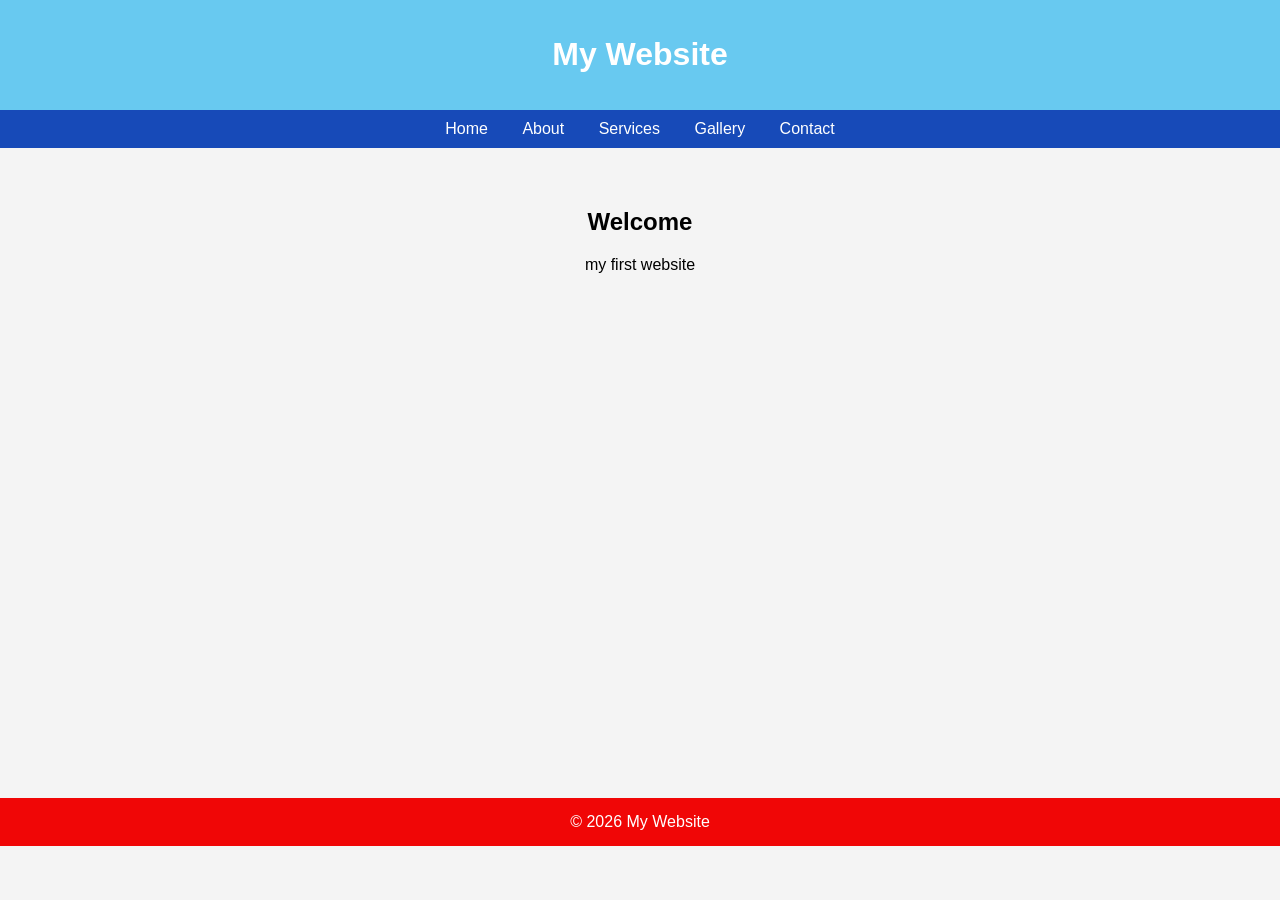
==== index.html @ c5a1d4ba "my web" ====
<!DOCTYPE html>
<html lang="en">
<head>
    <meta charset="UTF-8">
    <title>My Website - Home</title>
    <style>
        body {
            font-family: Arial, sans-serif;
            margin: 0;
            background: #f4f4f4;
        }
        header {
            background: #68c9f0;
            color: white;
            padding: 15px;
            text-align: center;
        }
        nav {
            background: #174ab8;
            padding: 10px;
            text-align: center;
        }
        nav a {
            color: white;
            text-decoration: none;
            margin: 0 15px;
        }
        section {
            padding: 40px;
            text-align: center;
        }
        footer {
            background: #f00606;
            color: white;
            text-align: center;
            padding: 15px;
        }
    </style>
</head>
<body>

<header>
    <h1>My Website</h1>
</header>

<nav>
    <a href="index.html">Home</a>
    <a href="about.html">About</a>
    <a href="services.html">Services</a>
    <a href="gallery.html">Gallery</a>
    <a href="contact.html">Contact</a>
</nav>

<section>
    <h2>Welcome</h2>
    <p>my first website</p>
    <img src="https://encrypted-tbn0.gstatic.com/images?q=tbn:ANd9GcTAN2mC9jVtQ9SbcjDHEqd939ns0w3JFdaMZQ&s" alt="">
</section>
<br>
<br>
<br>
<br>
<br>
<br>
<br>
<br>
<br>
<br>
<br>
<br>
<br>
<br>
<br>
<br>
<br>
<br>
<br>
<br>
<br>
<br>
<br>
<br>
<br>


<footer>
    © 2026 My Website
</footer>

</body>
</html>
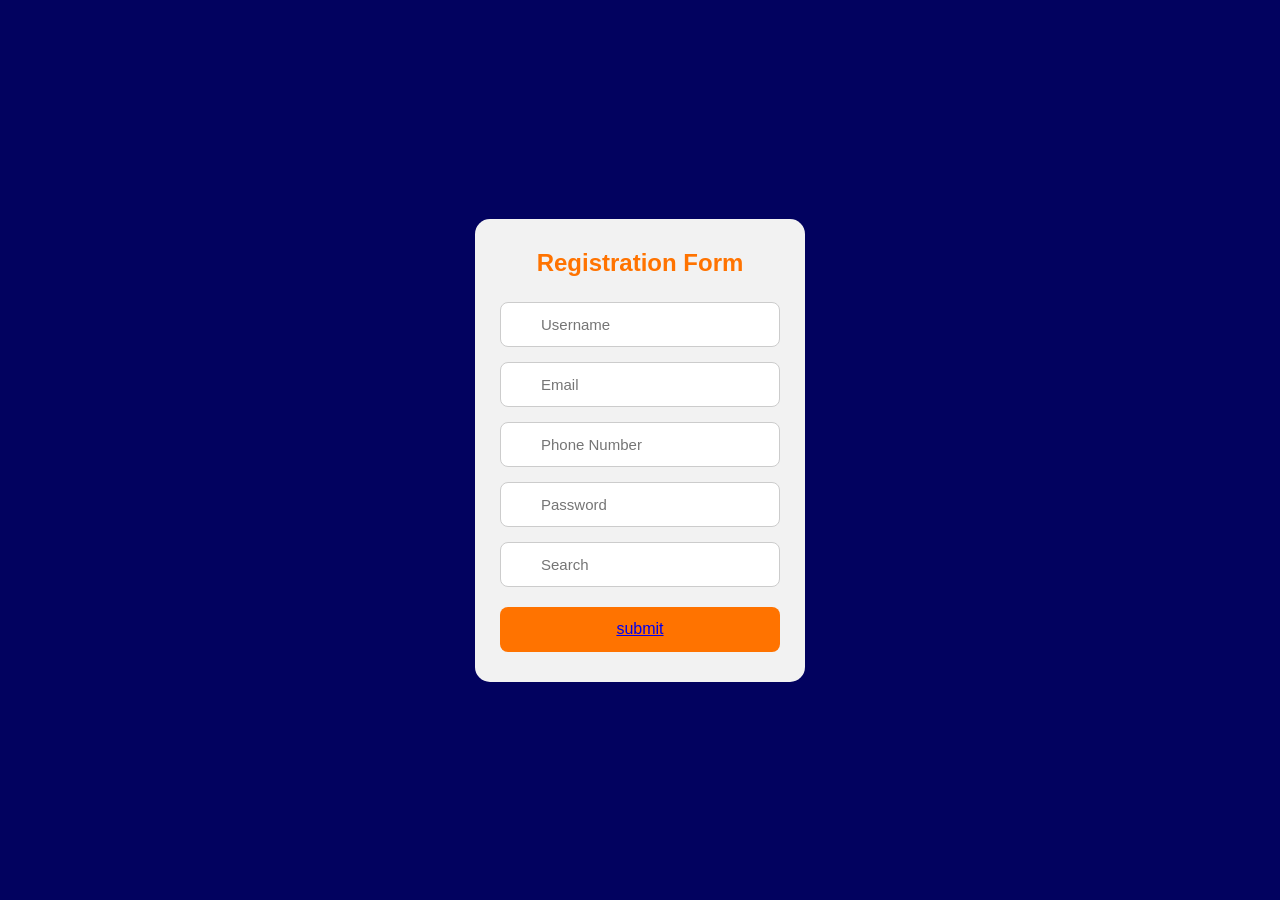
==== commit 1ec29703: "Admin Dashboard" ====
--- a/index.html
+++ b/index.html
@@ -1,91 +1,121 @@
 <!DOCTYPE html>
 <html lang="en">
 <head>
-    <meta charset="UTF-8">
-    <title>My Website - Home</title>
-    <style>
-        body {
-            font-family: Arial, sans-serif;
-            margin: 0;
-            background: #f4f4f4;
-        }
-        header {
-            background: #68c9f0;
-            color: white;
-            padding: 15px;
-            text-align: center;
-        }
-        nav {
-            background: #174ab8;
-            padding: 10px;
-            text-align: center;
-        }
-        nav a {
-            color: white;
-            text-decoration: none;
-            margin: 0 15px;
-        }
-        section {
-            padding: 40px;
-            text-align: center;
-        }
-        footer {
-            background: #f00606;
-            color: white;
-            text-align: center;
-            padding: 15px;
-        }
-    </style>
+<meta charset="UTF-8">
+<meta name="viewport" content="width=device-width, initial-scale=1.0">
+<title>Registration Form</title>
+
+
+<style>
+*{
+    margin:0;
+    padding:0;
+    box-sizing:border-box;
+    font-family: Arial, sans-serif;
+}
+
+body{
+    display:flex;
+    justify-content:center;
+    align-items:center;
+    min-height:100vh;
+    background:#02025f;
+}
+
+.container{
+    width:330px;
+    background:#f2f2f2;
+    padding:30px 25px;
+    border-radius:15px;
+}
+
+.container h2{
+    text-align:center;
+    color:#ff7300;
+    margin-bottom:25px;
+}
+
+.input-box{
+    position:relative;
+    margin-bottom:15px;
+}
+
+.input-box i{
+    position:absolute;
+    left:12px;
+    top:50%;
+    transform:translateY(-50%);
+    color:#666;
+}
+
+.input-box .right-icon{
+    left:auto;
+    right:12px;
+}
+
+.input-box input{
+    width:100%;
+    height:45px;
+    padding:0 40px;
+    border:1px solid #ccc;
+    border-radius:8px;
+    outline:none;
+    font-size:15px;
+    background:#fff;
+}
+
+.btn{
+    width:100%;
+    height:45px;
+    border:none;
+    border-radius:8px;
+    background:#ff7300;
+    color:white;
+    font-size:16px;
+    cursor:pointer;
+    margin-top:5px;
+}
+
+.btn:hover{
+    background:#e66600;
+}
+</style>
 </head>
+
 <body>
 
-<header>
-    <h1>My Website</h1>
-</header>
+<div class="container">
+    <h2>Registration Form</h2>
 
-<nav>
-    <a href="index.html">Home</a>
-    <a href="about.html">About</a>
-    <a href="services.html">Services</a>
-    <a href="gallery.html">Gallery</a>
-    <a href="contact.html">Contact</a>
-</nav>
+    <div class="input-box">
+        <i class="fa-solid fa-user"></i>
+        <input type="text" placeholder="Username" required>
+    </div>
 
-<section>
-    <h2>Welcome</h2>
-    <p>my first website</p>
-    <img src="https://encrypted-tbn0.gstatic.com/images?q=tbn:ANd9GcTAN2mC9jVtQ9SbcjDHEqd939ns0w3JFdaMZQ&s" alt="">
-</section>
-<br>
-<br>
-<br>
-<br>
-<br>
-<br>
-<br>
-<br>
-<br>
-<br>
-<br>
-<br>
-<br>
-<br>
-<br>
-<br>
-<br>
-<br>
-<br>
-<br>
-<br>
-<br>
-<br>
-<br>
-<br>
+    <div class="input-box">
+        <i class="fa-solid fa-envelope"></i>
+        <input type="email" placeholder="Email" required>
+    </div>
 
+    <div class="input-box">
+        <i class="fa-solid fa-mobile-screen"></i>
+        <input type="tel" placeholder="Phone Number" required>
+    </div>
 
-<footer>
-    © 2026 My Website
-</footer>
+    <div class="input-box">
+        <i class="fa-solid fa-lock"></i>
+        <input type="password" placeholder="Password" required>
+        <i class="fa-solid fa-eye right-icon"></i>
+    </div>
+
+    <div class="input-box">
+        <i class="fa-solid fa-magnifying-glass"></i>
+        <input type="text" placeholder="Search">
+    </div>
+    
+    <button class="btn"> <a href="home.html">submit</a></button>
+    
+</div>
 
 </body>
 </html>
